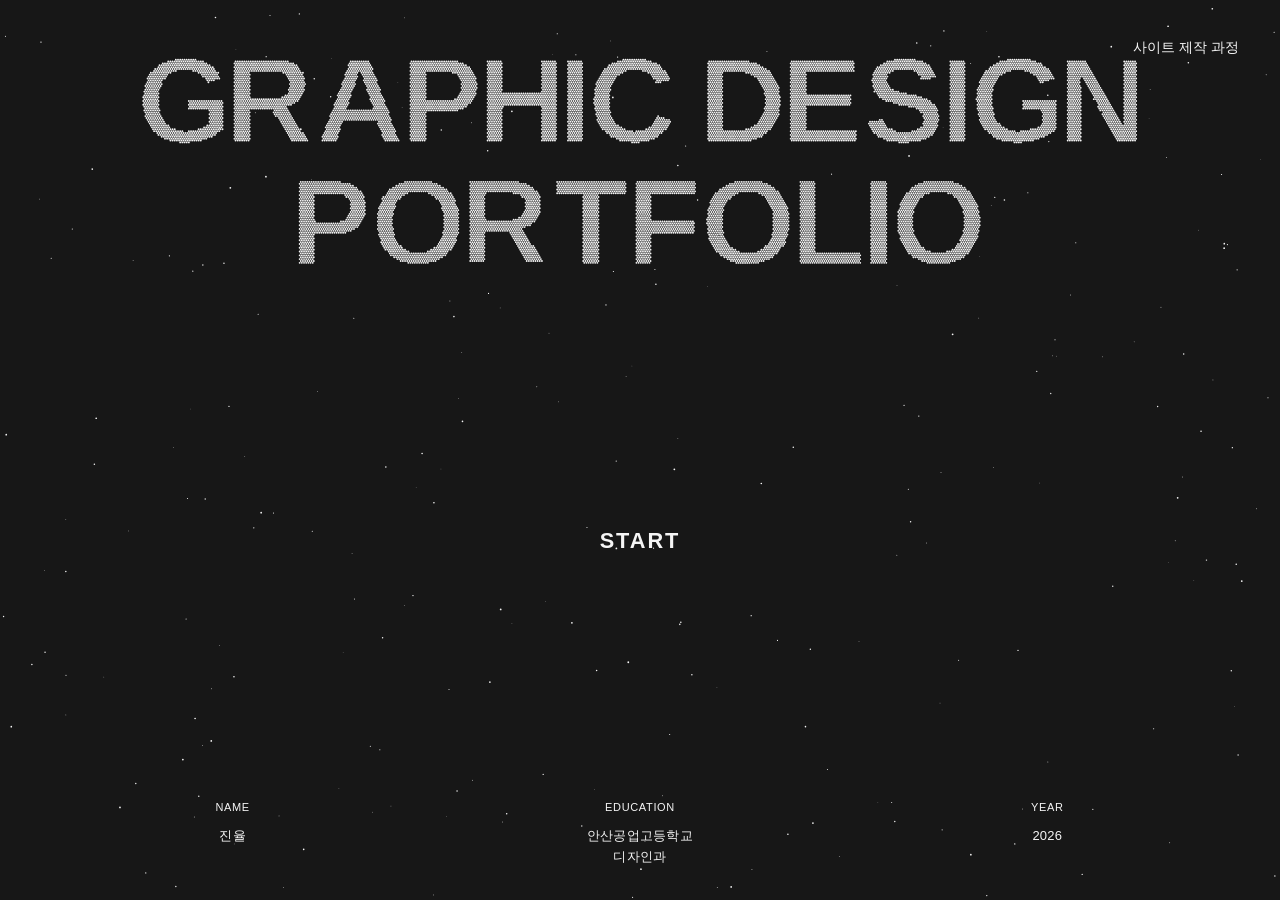
==== index.html @ 09779988 "Add files via upload" ====
<!doctype html><html lang="ko"><head><meta charset="utf-8"><meta name="viewport" content="width=device-width,initial-scale=1"><meta name="theme-color" content="#171717"><title>GRAPHIC DESIGN PORTFOLIO</title><link rel="stylesheet" href="cover.css"><script src="cover-data.js" defer></script><script src="cover.js" defer></script><link rel="stylesheet" href="transition.css"><script src="page-transition.js" defer></script><link rel="stylesheet" href="navigation.css?v=20261103-touch2"><link rel="stylesheet" href="star-motion.css"><script src="star-motion.js" defer></script><link rel="stylesheet" href="title-particles.css"><script src="title-physics.js" defer></script><script src="title-sampling.js" defer></script><script src="title-particles.js" defer></script><link rel="stylesheet" href="making.css"><script src="making.js" defer></script><script src="touch-feedback.js?v=20261103-touch2" defer></script></head><body>

<main class="cover page-surface" data-page-surface="home"><button id="making-open" class="making-trigger" type="button" aria-haspopup="dialog" aria-controls="making-dialog" aria-expanded="false">사이트 제작 과정</button><div class="cover-starfield" aria-hidden="true"><div class="star-pointer"><canvas data-cover-stars></canvas></div></div><h1 class="cover-title"><span id="title-first">GRAPHIC DESIGN</span><span id="title-second">PORTFOLIO</span></h1><div class="start-position"><a id="start" href="explore.html" data-fade-link>START</a></div><footer class="cover-footer" aria-label="포트폴리오 정보"><div class="detail"><h2>NAME</h2><p id="name">진율</p></div><div class="detail"><h2>EDUCATION</h2><p><span id="school">안산공업고등학교</span><br><span id="department">디자인과</span></p></div><div class="detail"><h2>YEAR</h2><p id="year">2026</p></div></footer></main><dialog id="making-dialog" class="making-dialog" aria-labelledby="making-title" aria-describedby="making-intro">
  <div class="making-header">
    <h2 id="making-title">이 포트폴리오를 만든 프롬프트</h2>
    <button id="making-close" class="making-close" type="button" autofocus>닫기</button>
  </div>
  <div class="making-body">
    <p id="making-intro" class="making-intro">이 사이트는 아래의 프롬프트를 출발점으로, 디자인과 인터랙션을 반복해서 수정하며 만들었습니다.</p>
    <ol class="making-prompts">
      <li><h3>전체 콘셉트</h3><p>“HTML, CSS, JavaScript로 우주 공간에 작품이 떠 있는 듯한 인터랙티브 시각디자인 포트폴리오를 만들어 줘.”</p></li>
      <li><h3>프로젝트 탐색</h3><p>“현재 작품은 화면 중앙에 크게 배치하고, 주변 작품은 뒤쪽 공간에 작게 배치해 줘. 이동할 때 X축과 Z축, 크기와 투명도가 함께 변하도록 해 줘.”</p></li>
      <li><h3>다양한 조작 방식</h3><p>“드래그, 마우스 휠, 키보드 방향키, 좌우 화살표로 프로젝트를 탐색할 수 있게 해 줘. 첫 작품과 마지막 작품 사이에서만 이동하고 무한 반복은 사용하지 마.”</p></li>
      <li><h3>시작 화면</h3><p>“GRAPHIC DESIGN PORTFOLIO 타이틀과 중앙의 START 버튼, 하단 인적사항으로 구성된 미니멀한 시작 화면을 추가해 줘.”</p></li>
      <li><h3>파티클 타이틀</h3><p>“기존 타이틀의 글꼴과 형태를 유지하면서 작은 원형 입자로 표현해 줘. 마우스 주변에서는 흩어지고, 클릭하면 충격파가 퍼지며, 이후 스프링처럼 원래 위치로 돌아오게 해 줘.”</p></li>
      <li><h3>별 배경</h3><p>“검은 단색 배경 위에 선명한 별을 배치하고, 마우스와 같은 방향으로 별 배경 전체가 부드럽게 움직이도록 해 줘. 텍스트와 버튼은 움직이지 않게 해 줘.”</p></li>
      <li><h3>상세 페이지와 화면 전환</h3><p>“모든 프로젝트에 하나의 공통 상세 템플릿을 사용하고, 이미지와 설명은 데이터 파일에서 관리하게 해 줘. 화면을 이동할 때는 현재 화면이 서서히 사라지며 다음 화면이 드러나는 페이드를 적용해 줘.”</p></li>
      <li><h3>디자인과 반응형</h3><p>“배경은 <code>#171717</code>, 기본 글자색은 <code>#F5F5F5</code>를 사용해 줘. PC 디자인을 유지하면서 모바일에서는 제목 크기와 줄바꿈, 여백을 화면에 맞게 재구성해 줘.”</p></li>
    </ol>
  </div>
</dialog>
</body></html>
---- cover.css ----
:root{color-scheme:dark;--black:#171717;--white:#F5F5F5;--font-family:'Segoe UI','Helvetica Neue',Arial,sans-serif;--title-size:clamp(28px,9.5vw,184px);--title-weight:600;--title-tracking:-.04em;--title-leading:1;--start-size:clamp(18px,1.7vw,26px);--start-weight:600;--start-tracking:.09em;--text-leading:1.6;--label-size:11px;--label-tracking:.06em;--body-size:13px;--body-tracking:.02em;--cover-transition:1000ms;background:var(--black);color:var(--white);font-family:var(--font-family)}
*{box-sizing:border-box}html,body{margin:0;width:100%;height:100%;overflow:hidden;background:var(--black)}
#project-frame{position:fixed;inset:0;width:100%;height:100%;border:0;background:var(--black)}
.cover{position:fixed;inset:0;z-index:1;display:grid;grid-template-rows:auto minmax(120px,1fr) auto;gap:24px;padding:clamp(24px,3.2vw,60px);padding-bottom:max(32px,env(safe-area-inset-bottom));overflow:auto;background:var(--black);opacity:1;transition:opacity var(--cover-transition) ease-in-out}
.cover[hidden]{display:none}.cover-title{margin:0;justify-self:center;text-align:center;width:100%;font-size:var(--title-size);font-weight:var(--title-weight);line-height:var(--title-leading);letter-spacing:var(--title-tracking)}.cover-title span{display:block;white-space:nowrap}
.start-position{display:grid;place-items:center;min-height:120px}#start{display:grid;place-items:center;min-width:120px;min-height:48px;padding:12px 18px;color:var(--white);background:transparent;text-decoration:none;text-align:center;font-size:var(--start-size);font-weight:var(--start-weight);line-height:var(--text-leading);letter-spacing:var(--start-tracking);cursor:pointer;-webkit-tap-highlight-color:transparent}#start:active{color:var(--white);background:transparent}#start:focus-visible{outline:1px solid var(--white);outline-offset:7px}
.cover-footer{display:grid;grid-template-columns:repeat(3,minmax(0,1fr));gap:24px;width:100%;text-align:center;align-items:start}.detail{min-width:0}.detail h2{font-size:var(--label-size);font-weight:400;line-height:var(--text-leading);letter-spacing:var(--label-tracking);margin:0 0 10px}.detail p{margin:0;font-size:var(--body-size);font-weight:400;line-height:var(--text-leading);letter-spacing:var(--body-tracking);overflow-wrap:anywhere}body.leaving .cover{opacity:0;pointer-events:none}



@media(prefers-reduced-motion:reduce){.cover,#start{transition:none}#start:hover{scale:1}}
.cover-title > span { display: flex; justify-content: center; column-gap: var(--word-gap, .28em); }
.cover-title .title-word { display: inline-flex; flex: none; column-gap: var(--glyph-gap, .02em); letter-spacing: 0; }
.cover-title .title-glyph { display: inline-block; position: relative; flex: none; letter-spacing: 0; }
.cover-title .title-ink { display: block; position: relative; width: max-content; letter-spacing: 0; }
.cover-title { color: #F5F5F5; }
/* 데스크톱/노트북: 기존 두 줄 구성과 타이포그래피 수치를 유지합니다. */
.cover { overflow-x: hidden; overflow-y: auto; }
/* 태블릿: 긴 첫 줄을 단어별로 분리해 글자 자체를 크게 표시합니다. */
@media (min-width: 768px) and (max-width: 1023px) {
  :root { --title-size: clamp(112px, 15.5vw, 136px); --start-size: 22px; }
  .cover { padding: 36px clamp(28px, 4vw, 42px); gap: 28px; padding-bottom: max(32px, env(safe-area-inset-bottom)); }
}
@media (max-width: 1023px) {
  .cover-title #title-first { flex-direction: column; align-items: center; row-gap: 0; }
}
/* 모바일: 제목·버튼·정보를 각각의 역할에 맞는 크기로 배치합니다. */
@media (max-width: 767px) {
  :root { --title-size: clamp(48px, 15.5vw, 112px); --start-size: 20px; --label-size: 10px; --body-size: 12px; }
  .cover { padding: clamp(24px, 5vw, 34px) clamp(20px, 5vw, 32px); gap: 24px; padding-bottom: max(24px, env(safe-area-inset-bottom)); grid-template-rows: auto minmax(128px, 1fr) auto; }
  #start { min-width: 132px; min-height: 56px; }
  .cover-footer { grid-template-columns: minmax(0, 1fr) max-content minmax(0, 1fr); gap: clamp(8px, 2vw, 14px); align-items: start; }
  .cover-footer .detail:nth-child(n) { grid-column: auto; grid-row: 1; }
  .cover-footer .detail p { white-space: nowrap; overflow-wrap: normal; }
  .cover-footer br { display: none; }
  .cover-footer #school::after { content: ' '; white-space: pre; }
  .detail h2 { margin-bottom: 6px; }
}
/* 높이가 부족하면 같은 크기를 유지하고 내부 세로 스크롤로 접근합니다. */
@media (max-height: 600px) {
  .cover { row-gap: 20px; }
  .start-position { min-height: 120px; }
}
/* 모바일 가로 화면에만 하단 정보를 한 행으로 복원합니다. */
@media (orientation: landscape) and (max-width: 1023px) and (max-height: 500px) {
  .cover-footer {
    grid-template-columns: minmax(0, 1fr) minmax(max-content, 2fr) minmax(0, 1fr);
    gap: clamp(8px, 2vw, 16px);
    align-items: start;
  }
  .cover-footer .detail:nth-child(n) { grid-column: auto; grid-row: 1; }
  .cover-footer .detail h2 { margin-bottom: 6px; font-size: 10px; }
  .cover-footer .detail p { font-size: clamp(10px, 1.8vw, 12px); white-space: nowrap; overflow-wrap: normal; }
  .cover-footer br { display: none; }
  .cover-footer #school::after { content: ' '; white-space: pre; }
}
---- transition.css ----
:root { --page-fade-duration: 1000ms; }
.page-surface { opacity: 1; transition: opacity var(--page-fade-duration) ease-in-out; }
.page-surface[hidden] { display: none !important; }
.page-frame { position: fixed; inset: 0; width: 100%; height: 100%; border: 0; background: #171717; opacity: 1; z-index: 0; pointer-events: auto; transition: opacity var(--page-fade-duration) ease-in-out; }
.page-leaving { opacity: 0 !important; pointer-events: none !important; }
@media (prefers-reduced-motion: reduce) { .page-surface, .page-frame { transition: none; } }
---- navigation.css ----
/* 프로젝트 탐색 / 상세 화면의 왼쪽 위 내비게이션 공통 규칙 */
:root { --page-nav-top: 36px; }
.page-nav {
  position: absolute;
  top: 0;
  left: 0;
  z-index: 6;
  margin: 0;
  padding: var(--page-nav-top) clamp(24px, 5vw, 80px);
}
.page-nav-link {
  display: inline-block;
  margin: 0;
  padding: 0;
  border: 0;
  outline: none;
  box-shadow: none;
  text-shadow: none;
  filter: none;
  background: transparent;
  color: #F5F5F5;
  font-family: Arial, 'Noto Sans KR', sans-serif;
  font-size: 14px;
  font-weight: 400;
  line-height: 1.6;
  letter-spacing: 0;
  text-align: left;
  text-decoration: none;
  text-decoration-color: #F5F5F5;
  text-decoration-thickness: 2px;
  text-underline-offset: 5px;
  cursor: pointer;
  -webkit-tap-highlight-color: transparent;
  user-select: none;
  -webkit-user-select: none;
}
.page-nav-link:hover,
.page-nav-link:active,
.page-nav-link:focus {
  color: #F5F5F5;
  border: 0;
  outline: none;
  box-shadow: none;
  background: transparent;
  text-decoration-line: none;
}
.page-nav-link:focus-visible {
  outline: none;
  text-decoration-line: none;
  text-shadow: none;
  background: transparent;
}
.page-nav-link,
#start {
  text-decoration-line: none;
  text-decoration-color: #F5F5F5;
  text-decoration-thickness: 2px;
  text-underline-offset: 5px;
  text-decoration-skip-ink: none;
}
#start { text-decoration-thickness: 3px; }
:is(#back, #home) { position: relative; display: inline-flex; align-items: center; gap: .28em; }
:is(#back, #home) .back-icon { display: inline-flex; align-items: center; justify-content: center; flex: none; width: 14px; height: 14px; line-height: 1; }
:is(#back, #home) .back-icon svg { display: block; }
/* 한 줄의 가상 요소로 그려서 아이콘/텍스트 경계에서 밑줄이 끊기지 않습니다. */
:is(#back, #home)::after { content: ''; position: absolute; left: 0; right: 0; bottom: -3px; height: 2px; background: #F5F5F5; opacity: 0; pointer-events: none; }
:is(#back, #home):hover, :is(#back, #home):focus, :is(#back, #home):focus-visible, :is(#back, #home):active { text-decoration-line: none; }
@media (hover: hover) and (pointer: fine) {
  .page-nav-link:hover:not(:active),
  #start:hover:not(:active) { text-decoration-line: underline; }
  :is(#back, #home):hover:not(:active) { text-decoration-line: none; }
  :is(#back, #home):hover:not(:active)::after { opacity: 1; }
}
.page-leaving :is(#back, #home)::after, :is(#back, #home):active::after { opacity: 0; }
.page-leaving .page-nav-link,
.page-leaving #start,
#start:active {
  text-decoration-line: none;
  text-shadow: none;
}
@media (max-width: 760px) {
  :root { --page-nav-top: 26px; }
  .page-nav { padding: var(--page-nav-top) 6%; }
}
/* 터치에서는 누르는 동안만 표시하고, 손을 떼면 기본 상태로 복귀합니다. */
@media (hover: none), (pointer: coarse) {
  #start:active { text-decoration-line: underline; }
  :is(#back, #home):active::after { opacity: 1; }
  .page-leaving #start { text-decoration-line: none; }
  .page-leaving :is(#back, #home)::after { opacity: 0; }
}
#start.is-touch-pressed { text-decoration-line: underline; }
:is(#back, #home).is-touch-pressed::after { opacity: 1; }
.page-leaving #start.is-touch-pressed { text-decoration-line: none; }
.page-leaving :is(#back, #home).is-touch-pressed::after { opacity: 0; }
---- star-motion.css ----
.cover, .detail-surface { isolation: isolate; }
.cover-starfield, .detail-starfield { position: fixed; inset: -5%; z-index: -1; background: #171717; pointer-events: none; }
.star-pointer { width: 100%; height: 100%; pointer-events: none; will-change: transform; }
.cover-starfield canvas, .detail-starfield canvas { display: block; width: 100%; height: 100%; }
---- title-particles.css ----
.cover-title { user-select: none; -webkit-user-select: none; }
.title-particle-canvas { position: fixed; inset: 0; width: 100%; height: 100%; z-index: 1; pointer-events: none; }
.cover-title.particles-ready .title-ink { opacity: 0; }
/* DOM 제목의 글꼴·간격·너비·높이는 그대로 보존하며 읽기 접근성도 유지합니다. */
---- making.css ----
.making-trigger, .making-close {
  border: 0; padding: 0; background: transparent; color: #F5F5F5;
  font: 400 14px/1.6 Arial, 'Noto Sans KR', sans-serif;
  cursor: pointer; text-decoration: none; text-decoration-thickness: 2px; text-underline-offset: 5px;
  -webkit-tap-highlight-color: transparent;
}
.making-trigger { position: absolute; top: var(--page-nav-top); right: clamp(20px, 3.2vw, 60px); z-index: 3; min-height: 0; }
.making-trigger::before { content: ''; position: absolute; inset: -11px 0; }
.making-trigger:hover, .making-close:hover, .making-trigger:focus-visible, .making-close:focus-visible { outline: none; text-decoration-line: underline; }
.making-dialog {
  width: min(760px, calc(100% - 32px)); max-height: calc(100svh - 40px);
  padding: 0; margin: auto; border: 1px solid #F5F5F530;
  background: #171717; color: #F5F5F5; font-family: var(--font-family);
}
.making-dialog[open] { display: flex; flex-direction: column; }
.making-dialog::backdrop { background: rgb(23 23 23 / .78); }
.making-header { display: flex; align-items: center; justify-content: space-between; gap: 20px; padding: 28px 32px 20px; flex: none; }
.making-header h2 { margin: 0; font-size: 22px; line-height: 1.4; font-weight: 600; letter-spacing: -.02em; }
.making-close { flex: none; min-height: 44px; }
.making-body { overflow-y: auto; overscroll-behavior: contain; padding: 0 32px 32px; min-height: 0; font-size: 14px; line-height: 1.85; }
.making-intro { margin: 0; }
.making-prompts { margin: 28px 0 0; padding-left: 22px; display: grid; gap: 24px; }
.making-prompts h3 { margin: 0; font: inherit; font-weight: 600; }
.making-prompts p { margin: 8px 0 0; }
.making-prompts code { font: inherit; }
@media (max-width: 1023px) {
  .cover { padding-top: 76px; }
}
@media (max-width: 600px) {
  .making-header { padding: 18px 20px 12px; gap: 12px; }
  .making-header h2 { font-size: 19px; }
  .making-body { padding: 0 20px 24px; }
  .making-dialog { max-height: calc(100svh - 24px); }
}
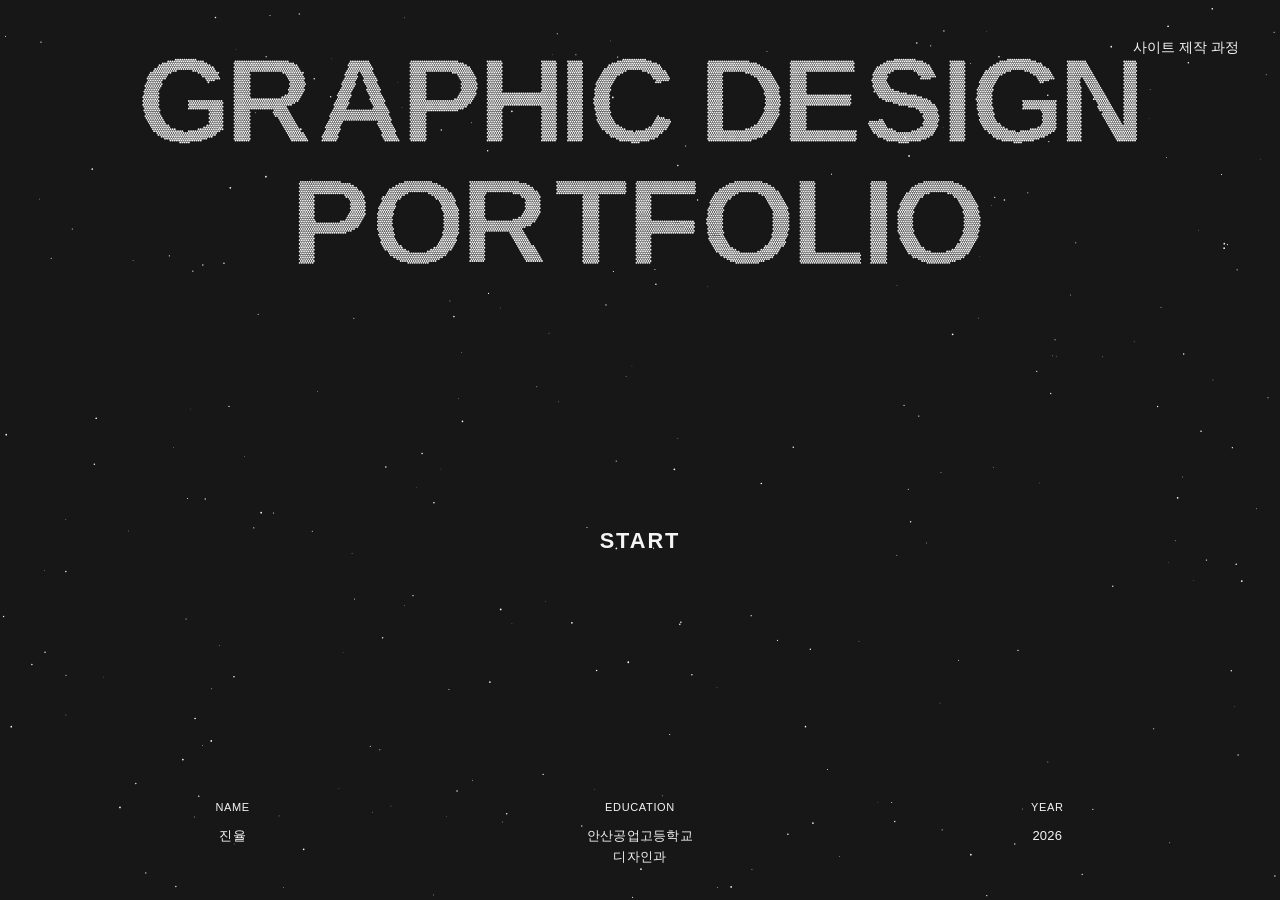
==== commit 851e9395: "Add files via upload" ====
--- a/index.html
+++ b/index.html
@@ -1,4 +1,4 @@
-<!doctype html><html lang="ko"><head><meta charset="utf-8"><meta name="viewport" content="width=device-width,initial-scale=1"><meta name="theme-color" content="#171717"><title>GRAPHIC DESIGN PORTFOLIO</title><link rel="stylesheet" href="cover.css"><script src="cover-data.js" defer></script><script src="cover.js" defer></script><link rel="stylesheet" href="transition.css"><script src="page-transition.js" defer></script><link rel="stylesheet" href="navigation.css?v=20261103-touch2"><link rel="stylesheet" href="star-motion.css"><script src="star-motion.js" defer></script><link rel="stylesheet" href="title-particles.css"><script src="title-physics.js" defer></script><script src="title-sampling.js" defer></script><script src="title-particles.js" defer></script><link rel="stylesheet" href="making.css"><script src="making.js" defer></script><script src="touch-feedback.js?v=20261103-touch2" defer></script></head><body>
+<!doctype html><html lang="ko"><head><meta charset="utf-8"><meta name="viewport" content="width=device-width,initial-scale=1"><meta name="theme-color" content="#171717"><title>GRAPHIC DESIGN PORTFOLIO</title><link rel="stylesheet" href="cover.css"><script src="cover-data.js" defer></script><script src="cover.js" defer></script><link rel="stylesheet" href="transition.css"><script src="page-transition.js" defer></script><link rel="stylesheet" href="navigation.css?v=20261103-touch5"><link rel="stylesheet" href="star-motion.css"><script src="star-motion.js" defer></script><link rel="stylesheet" href="title-particles.css"><script src="title-physics.js" defer></script><script src="title-sampling.js" defer></script><script src="title-particles.js" defer></script><link rel="stylesheet" href="making.css?v=20261103-touch5"><script src="making.js" defer></script><script src="touch-feedback.js?v=20261103-touch5" defer></script></head><body>
 
 <main class="cover page-surface" data-page-surface="home"><button id="making-open" class="making-trigger" type="button" aria-haspopup="dialog" aria-controls="making-dialog" aria-expanded="false">사이트 제작 과정</button><div class="cover-starfield" aria-hidden="true"><div class="star-pointer"><canvas data-cover-stars></canvas></div></div><h1 class="cover-title"><span id="title-first">GRAPHIC DESIGN</span><span id="title-second">PORTFOLIO</span></h1><div class="start-position"><a id="start" href="explore.html" data-fade-link>START</a></div><footer class="cover-footer" aria-label="포트폴리오 정보"><div class="detail"><h2>NAME</h2><p id="name">진율</p></div><div class="detail"><h2>EDUCATION</h2><p><span id="school">안산공업고등학교</span><br><span id="department">디자인과</span></p></div><div class="detail"><h2>YEAR</h2><p id="year">2026</p></div></footer></main><dialog id="making-dialog" class="making-dialog" aria-labelledby="making-title" aria-describedby="making-intro">
   <div class="making-header">
--- a/navigation.css
+++ b/navigation.css
@@ -34,62 +34,44 @@
   user-select: none;
   -webkit-user-select: none;
 }
-.page-nav-link:hover,
-.page-nav-link:active,
-.page-nav-link:focus {
+/* 네 버튼의 표시 조건은 이 공통 상태 규칙 한 곳에서 관리합니다. */
+:is(#start, #home, #back, #making-open) {
+  --button-line: none;
+  --button-line-opacity: 0;
   color: #F5F5F5;
-  border: 0;
-  outline: none;
-  box-shadow: none;
-  background: transparent;
-  text-decoration-line: none;
-}
-.page-nav-link:focus-visible {
-  outline: none;
-  text-decoration-line: none;
-  text-shadow: none;
-  background: transparent;
-}
-.page-nav-link,
-#start {
-  text-decoration-line: none;
+  text-decoration-line: var(--button-line);
   text-decoration-color: #F5F5F5;
   text-decoration-thickness: 2px;
   text-underline-offset: 5px;
   text-decoration-skip-ink: none;
+  text-shadow: none;
+  box-shadow: none;
+  background: transparent;
+  -webkit-tap-highlight-color: transparent;
+  -webkit-user-select: none;
+  user-select: none;
 }
 #start { text-decoration-thickness: 3px; }
-:is(#back, #home) { position: relative; display: inline-flex; align-items: center; gap: .28em; }
+:is(#back, #home) { position: relative; display: inline-flex; align-items: center; gap: .28em; text-decoration-line: none; }
 :is(#back, #home) .back-icon { display: inline-flex; align-items: center; justify-content: center; flex: none; width: 14px; height: 14px; line-height: 1; }
 :is(#back, #home) .back-icon svg { display: block; }
-/* 한 줄의 가상 요소로 그려서 아이콘/텍스트 경계에서 밑줄이 끊기지 않습니다. */
-:is(#back, #home)::after { content: ''; position: absolute; left: 0; right: 0; bottom: -3px; height: 2px; background: #F5F5F5; opacity: 0; pointer-events: none; }
-:is(#back, #home):hover, :is(#back, #home):focus, :is(#back, #home):focus-visible, :is(#back, #home):active { text-decoration-line: none; }
+:is(#back, #home)::after { content: ''; position: absolute; left: 0; right: 0; bottom: -3px; height: 2px; background: #F5F5F5; opacity: var(--button-line-opacity); pointer-events: none; }
 @media (hover: hover) and (pointer: fine) {
-  .page-nav-link:hover:not(:active),
-  #start:hover:not(:active) { text-decoration-line: underline; }
-  :is(#back, #home):hover:not(:active) { text-decoration-line: none; }
-  :is(#back, #home):hover:not(:active)::after { opacity: 1; }
+  :is(#start, #home, #back, #making-open):hover {
+    --button-line: underline;
+    --button-line-opacity: 1;
+  }
 }
-.page-leaving :is(#back, #home)::after, :is(#back, #home):active::after { opacity: 0; }
-.page-leaving .page-nav-link,
-.page-leaving #start,
-#start:active {
-  text-decoration-line: none;
-  text-shadow: none;
+:is(#start, #home, #back, #making-open):is(.is-touch-pressed, :focus-visible) {
+  --button-line: underline;
+  --button-line-opacity: 1;
+  outline: none;
+}
+.page-leaving :is(#start, #home, #back, #making-open) {
+  --button-line: none;
+  --button-line-opacity: 0;
 }
 @media (max-width: 760px) {
   :root { --page-nav-top: 26px; }
   .page-nav { padding: var(--page-nav-top) 6%; }
-}
-/* 터치에서는 누르는 동안만 표시하고, 손을 떼면 기본 상태로 복귀합니다. */
-@media (hover: none), (pointer: coarse) {
-  #start:active { text-decoration-line: underline; }
-  :is(#back, #home):active::after { opacity: 1; }
-  .page-leaving #start { text-decoration-line: none; }
-  .page-leaving :is(#back, #home)::after { opacity: 0; }
-}
-#start.is-touch-pressed { text-decoration-line: underline; }
-:is(#back, #home).is-touch-pressed::after { opacity: 1; }
-.page-leaving #start.is-touch-pressed { text-decoration-line: none; }
-.page-leaving :is(#back, #home).is-touch-pressed::after { opacity: 0; }
+}
--- a/making.css
+++ b/making.css
@@ -6,7 +6,7 @@
 }
 .making-trigger { position: absolute; top: var(--page-nav-top); right: clamp(20px, 3.2vw, 60px); z-index: 3; min-height: 0; }
 .making-trigger::before { content: ''; position: absolute; inset: -11px 0; }
-.making-trigger:hover, .making-close:hover, .making-trigger:focus-visible, .making-close:focus-visible { outline: none; text-decoration-line: underline; }
+.making-close:hover, .making-close:focus-visible { outline: none; text-decoration-line: underline; }
 .making-dialog {
   width: min(760px, calc(100% - 32px)); max-height: calc(100svh - 40px);
   padding: 0; margin: auto; border: 1px solid #F5F5F530;
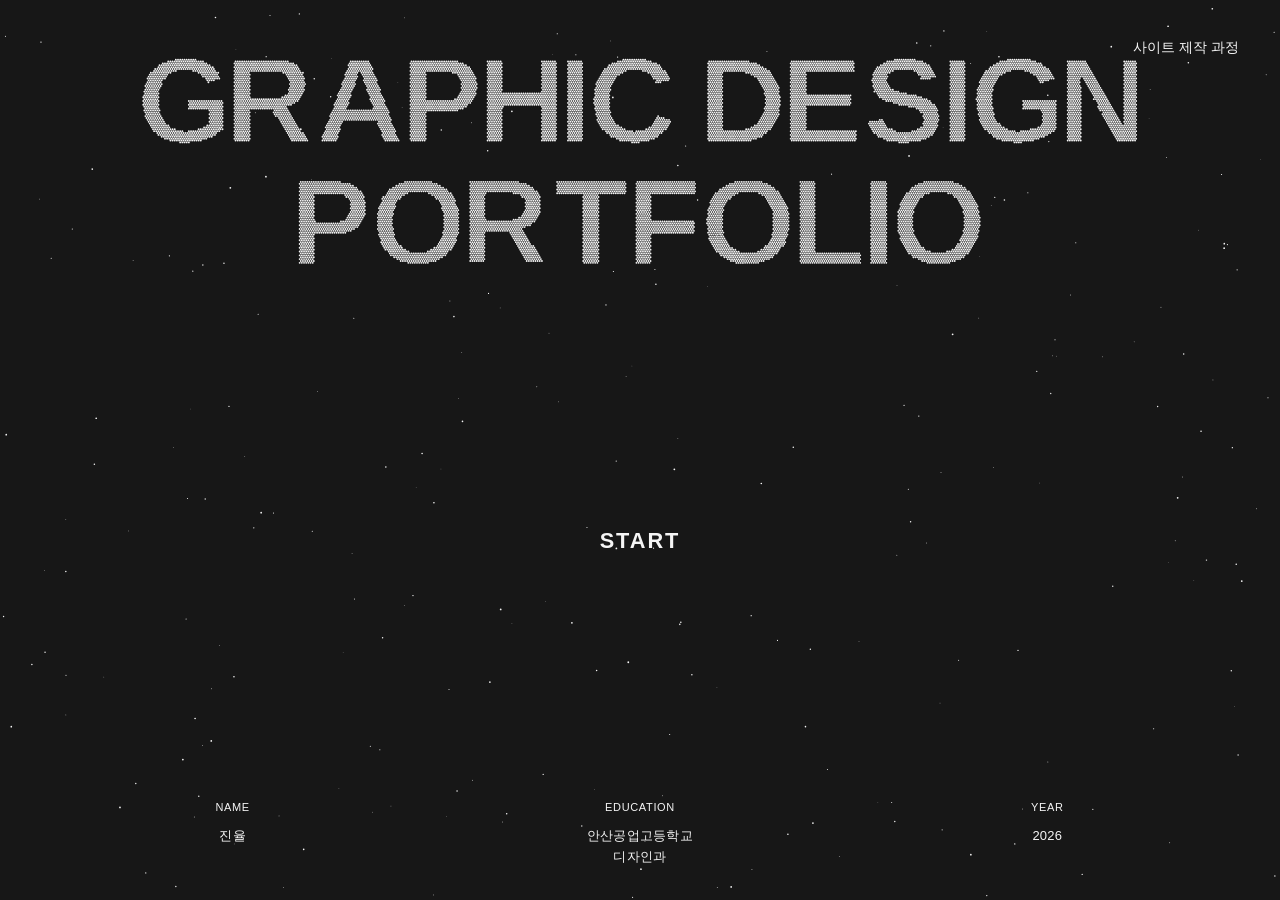
==== commit 55340513: "Add files via upload" ====
--- a/index.html
+++ b/index.html
@@ -1,4 +1,4 @@
-<!doctype html><html lang="ko"><head><meta charset="utf-8"><meta name="viewport" content="width=device-width,initial-scale=1"><meta name="theme-color" content="#171717"><title>GRAPHIC DESIGN PORTFOLIO</title><link rel="stylesheet" href="cover.css"><script src="cover-data.js" defer></script><script src="cover.js" defer></script><link rel="stylesheet" href="transition.css"><script src="page-transition.js" defer></script><link rel="stylesheet" href="navigation.css?v=20261103-touch5"><link rel="stylesheet" href="star-motion.css"><script src="star-motion.js" defer></script><link rel="stylesheet" href="title-particles.css"><script src="title-physics.js" defer></script><script src="title-sampling.js" defer></script><script src="title-particles.js" defer></script><link rel="stylesheet" href="making.css?v=20261103-touch5"><script src="making.js" defer></script><script src="touch-feedback.js?v=20261103-touch5" defer></script></head><body>
+<!doctype html><html lang="ko"><head><meta charset="utf-8"><meta name="viewport" content="width=device-width,initial-scale=1"><meta name="theme-color" content="#171717"><title>GRAPHIC DESIGN PORTFOLIO</title><link rel="stylesheet" href="cover.css"><script src="cover-data.js" defer></script><script src="cover.js" defer></script><link rel="stylesheet" href="transition.css"><script src="page-transition.js" defer></script><link rel="stylesheet" href="navigation.css?v=20261103-mobile6"><link rel="stylesheet" href="star-motion.css"><script src="star-motion.js" defer></script><link rel="stylesheet" href="title-particles.css"><script src="title-physics.js" defer></script><script src="title-sampling.js" defer></script><script src="title-particles.js" defer></script><link rel="stylesheet" href="making.css?v=20261103-mobile6"><script src="making.js" defer></script><script src="touch-feedback.js?v=20261103-mobile6" defer></script></head><body>
 
 <main class="cover page-surface" data-page-surface="home"><button id="making-open" class="making-trigger" type="button" aria-haspopup="dialog" aria-controls="making-dialog" aria-expanded="false">사이트 제작 과정</button><div class="cover-starfield" aria-hidden="true"><div class="star-pointer"><canvas data-cover-stars></canvas></div></div><h1 class="cover-title"><span id="title-first">GRAPHIC DESIGN</span><span id="title-second">PORTFOLIO</span></h1><div class="start-position"><a id="start" href="explore.html" data-fade-link>START</a></div><footer class="cover-footer" aria-label="포트폴리오 정보"><div class="detail"><h2>NAME</h2><p id="name">진율</p></div><div class="detail"><h2>EDUCATION</h2><p><span id="school">안산공업고등학교</span><br><span id="department">디자인과</span></p></div><div class="detail"><h2>YEAR</h2><p id="year">2026</p></div></footer></main><dialog id="making-dialog" class="making-dialog" aria-labelledby="making-title" aria-describedby="making-intro">
   <div class="making-header">
--- a/navigation.css
+++ b/navigation.css
@@ -34,44 +34,47 @@
   user-select: none;
   -webkit-user-select: none;
 }
-/* 네 버튼의 표시 조건은 이 공통 상태 규칙 한 곳에서 관리합니다. */
-:is(#start, #home, #back, #making-open) {
-  --button-line: none;
-  --button-line-opacity: 0;
-  color: #F5F5F5;
-  text-decoration-line: var(--button-line);
-  text-decoration-color: #F5F5F5;
-  text-decoration-thickness: 2px;
-  text-underline-offset: 5px;
+.page-nav-link:hover, .page-nav-link:active, .page-nav-link:focus,
+.page-nav-link:focus-visible {
+  color: #F5F5F5; border: 0; outline: none; box-shadow: none;
+  text-shadow: none; background: transparent; text-decoration-line: none;
+}
+.page-nav-link, #start {
+  text-decoration-line: none; text-decoration-color: #F5F5F5;
+  text-decoration-thickness: 2px; text-underline-offset: 5px;
   text-decoration-skip-ink: none;
-  text-shadow: none;
-  box-shadow: none;
-  background: transparent;
-  -webkit-tap-highlight-color: transparent;
-  -webkit-user-select: none;
-  user-select: none;
 }
 #start { text-decoration-thickness: 3px; }
-:is(#back, #home) { position: relative; display: inline-flex; align-items: center; gap: .28em; text-decoration-line: none; }
+:is(#back, #home) { position: relative; display: inline-flex; align-items: center; gap: .28em; }
 :is(#back, #home) .back-icon { display: inline-flex; align-items: center; justify-content: center; flex: none; width: 14px; height: 14px; line-height: 1; }
 :is(#back, #home) .back-icon svg { display: block; }
-:is(#back, #home)::after { content: ''; position: absolute; left: 0; right: 0; bottom: -3px; height: 2px; background: #F5F5F5; opacity: var(--button-line-opacity); pointer-events: none; }
+:is(#back, #home)::after { content: ''; position: absolute; left: 0; right: 0; bottom: -3px; height: 2px; background: #F5F5F5; opacity: 0; pointer-events: none; }
+:is(#back, #home):hover, :is(#back, #home):focus, :is(#back, #home):focus-visible, :is(#back, #home):active { text-decoration-line: none; }
 @media (hover: hover) and (pointer: fine) {
-  :is(#start, #home, #back, #making-open):hover {
-    --button-line: underline;
-    --button-line-opacity: 1;
-  }
+  .page-nav-link:hover:not(:active), #start:hover:not(:active) { text-decoration-line: underline; }
+  :is(#back, #home):hover:not(:active) { text-decoration-line: none; }
+  :is(#back, #home):hover:not(:active)::after { opacity: 1; }
 }
-:is(#start, #home, #back, #making-open):is(.is-touch-pressed, :focus-visible) {
-  --button-line: underline;
-  --button-line-opacity: 1;
-  outline: none;
-}
-.page-leaving :is(#start, #home, #back, #making-open) {
-  --button-line: none;
-  --button-line-opacity: 0;
-}
+.page-leaving :is(#back, #home)::after, :is(#back, #home):active::after { opacity: 0; }
+.page-leaving .page-nav-link, .page-leaving #start, #start:active { text-decoration-line: none; text-shadow: none; }
 @media (max-width: 760px) {
   :root { --page-nav-top: 26px; }
   .page-nav { padding: var(--page-nav-top) 6%; }
-}+}
+/* 기준 버튼에 적용 중인 터치 처리는 유지합니다. */
+:is(#start, #making-open).is-touch-pressed {
+  color: #F5F5F5; text-decoration-line: underline;
+  text-decoration-color: #F5F5F5; text-decoration-thickness: 2px;
+  text-underline-offset: 5px;
+}
+:is(#back, #home).is-touch-pressed::after { opacity: 1; }
+#start.is-touch-pressed { text-decoration-thickness: 3px; }
+/* 모바일: 제작 과정 버튼처럼 브라우저 hover와 키보드 포커스에도 반응합니다.
+   터치 해제 뒤의 hover 유지 여부 역시 동일하게 브라우저가 결정합니다. */
+@media (hover: none), (pointer: coarse) {
+  #start:is(:hover, :focus-visible) { text-decoration-line: underline; }
+  :is(#back, #home):is(:hover, :focus-visible)::after { opacity: 1; }
+  :is(#start, #home, #back) { color: #F5F5F5; }
+}
+.page-leaving :is(#start, #making-open) { text-decoration-line: none; }
+.page-leaving :is(#back, #home)::after { opacity: 0; }
--- a/making.css
+++ b/making.css
@@ -6,7 +6,7 @@
 }
 .making-trigger { position: absolute; top: var(--page-nav-top); right: clamp(20px, 3.2vw, 60px); z-index: 3; min-height: 0; }
 .making-trigger::before { content: ''; position: absolute; inset: -11px 0; }
-.making-close:hover, .making-close:focus-visible { outline: none; text-decoration-line: underline; }
+.making-trigger:hover, .making-close:hover, .making-trigger:focus-visible, .making-close:focus-visible { outline: none; text-decoration-line: underline; }
 .making-dialog {
   width: min(760px, calc(100% - 32px)); max-height: calc(100svh - 40px);
   padding: 0; margin: auto; border: 1px solid #F5F5F530;
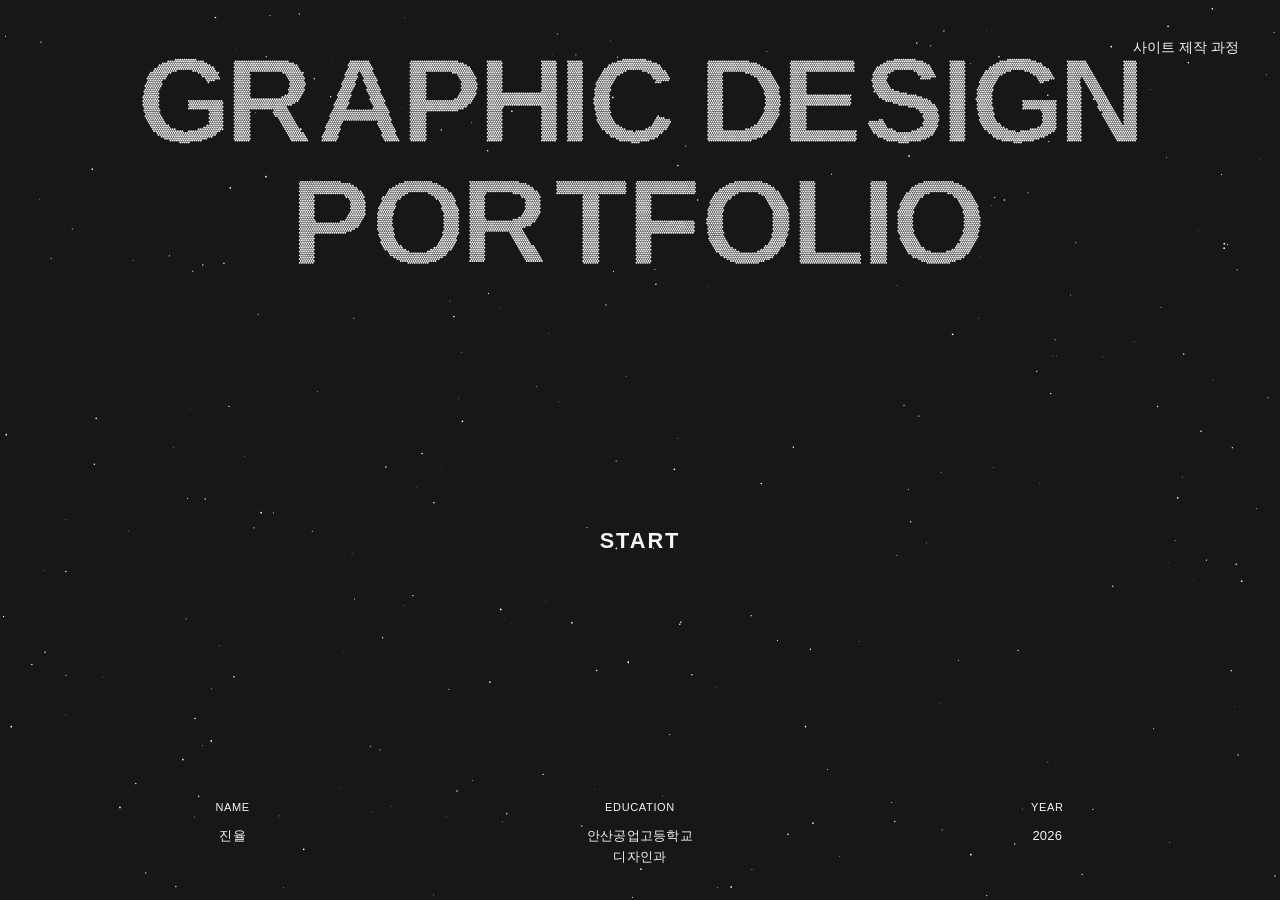
==== commit 76af899e: "Add files via upload" ====
--- a/index.html
+++ b/index.html
@@ -1,4 +1,4 @@
-<!doctype html><html lang="ko"><head><meta charset="utf-8"><meta name="viewport" content="width=device-width,initial-scale=1"><meta name="theme-color" content="#171717"><title>GRAPHIC DESIGN PORTFOLIO</title><link rel="stylesheet" href="cover.css"><script src="cover-data.js" defer></script><script src="cover.js" defer></script><link rel="stylesheet" href="transition.css"><script src="page-transition.js" defer></script><link rel="stylesheet" href="navigation.css?v=20261103-mobile6"><link rel="stylesheet" href="star-motion.css"><script src="star-motion.js" defer></script><link rel="stylesheet" href="title-particles.css"><script src="title-physics.js" defer></script><script src="title-sampling.js" defer></script><script src="title-particles.js" defer></script><link rel="stylesheet" href="making.css?v=20261103-mobile6"><script src="making.js" defer></script><script src="touch-feedback.js?v=20261103-mobile6" defer></script></head><body>
+<!doctype html><html lang="ko"><head><meta charset="utf-8"><meta name="viewport" content="width=device-width,initial-scale=1"><meta name="theme-color" content="#171717"><title>GRAPHIC DESIGN PORTFOLIO</title><link rel="stylesheet" href="cover.css"><script src="cover-data.js" defer></script><script src="cover.js" defer></script><link rel="stylesheet" href="transition.css"><script src="page-transition.js" defer></script><link rel="stylesheet" href="navigation.css?v=20261103-color7"><link rel="stylesheet" href="star-motion.css"><script src="star-motion.js" defer></script><link rel="stylesheet" href="title-particles.css"><script src="title-physics.js" defer></script><script src="title-sampling.js" defer></script><script src="title-particles.js" defer></script><link rel="stylesheet" href="making.css?v=20261103-mobile6"><script src="making.js" defer></script><script src="touch-feedback.js?v=20261103-mobile6" defer></script></head><body>
 
 <main class="cover page-surface" data-page-surface="home"><button id="making-open" class="making-trigger" type="button" aria-haspopup="dialog" aria-controls="making-dialog" aria-expanded="false">사이트 제작 과정</button><div class="cover-starfield" aria-hidden="true"><div class="star-pointer"><canvas data-cover-stars></canvas></div></div><h1 class="cover-title"><span id="title-first">GRAPHIC DESIGN</span><span id="title-second">PORTFOLIO</span></h1><div class="start-position"><a id="start" href="explore.html" data-fade-link>START</a></div><footer class="cover-footer" aria-label="포트폴리오 정보"><div class="detail"><h2>NAME</h2><p id="name">진율</p></div><div class="detail"><h2>EDUCATION</h2><p><span id="school">안산공업고등학교</span><br><span id="department">디자인과</span></p></div><div class="detail"><h2>YEAR</h2><p id="year">2026</p></div></footer></main><dialog id="making-dialog" class="making-dialog" aria-labelledby="making-title" aria-describedby="making-intro">
   <div class="making-header">
--- a/navigation.css
+++ b/navigation.css
@@ -77,4 +77,13 @@
   :is(#start, #home, #back) { color: #F5F5F5; }
 }
 .page-leaving :is(#start, #making-open) { text-decoration-line: none; }
-.page-leaving :is(#back, #home)::after { opacity: 0; }+.page-leaving :is(#back, #home)::after { opacity: 0; }
+/* 제작 과정 버튼과 같은 흰색을 모든 링크 상태에 명시합니다. */
+:is(#home, #back),
+:is(#home, #back):is(:link, :visited, :hover, :active, :focus, :focus-visible) {
+  color: #F5F5F5;
+  -webkit-text-fill-color: #F5F5F5;
+  text-decoration-color: #F5F5F5;
+}
+:is(#home, #back) .back-label,
+:is(#home, #back) .back-icon { color: inherit; }
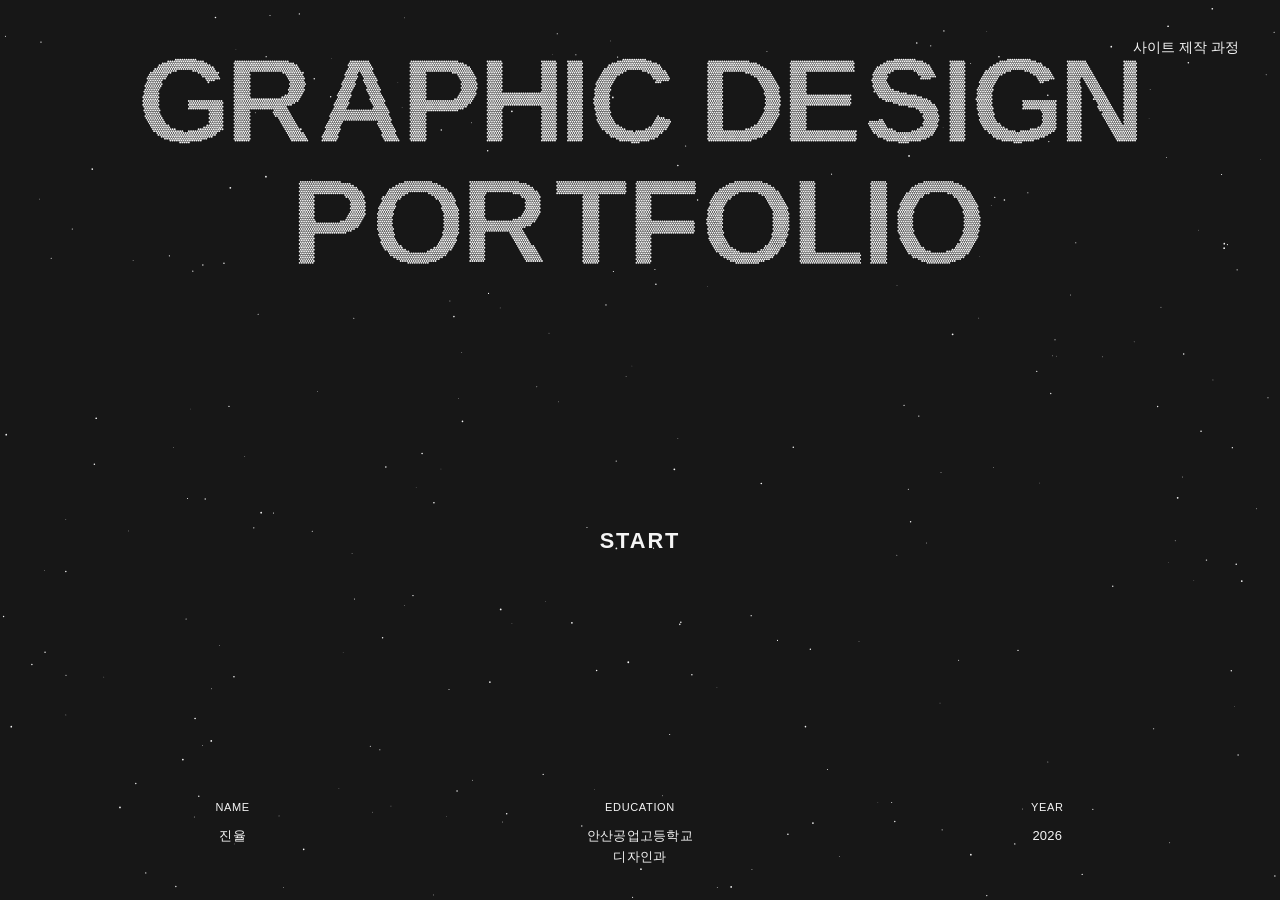
==== commit c8cdd27e: "Add files via upload" ====
--- a/index.html
+++ b/index.html
@@ -1,4 +1,4 @@
-<!doctype html><html lang="ko"><head><meta charset="utf-8"><meta name="viewport" content="width=device-width,initial-scale=1"><meta name="theme-color" content="#171717"><title>GRAPHIC DESIGN PORTFOLIO</title><link rel="stylesheet" href="cover.css"><script src="cover-data.js" defer></script><script src="cover.js" defer></script><link rel="stylesheet" href="transition.css"><script src="page-transition.js" defer></script><link rel="stylesheet" href="navigation.css?v=20261103-color7"><link rel="stylesheet" href="star-motion.css"><script src="star-motion.js" defer></script><link rel="stylesheet" href="title-particles.css"><script src="title-physics.js" defer></script><script src="title-sampling.js" defer></script><script src="title-particles.js" defer></script><link rel="stylesheet" href="making.css?v=20261103-mobile6"><script src="making.js" defer></script><script src="touch-feedback.js?v=20261103-mobile6" defer></script></head><body>
+<!doctype html><html lang="ko"><head><meta charset="utf-8"><meta name="viewport" content="width=device-width,initial-scale=1"><meta name="theme-color" content="#171717"><title>GRAPHIC DESIGN PORTFOLIO</title><link rel="stylesheet" href="cover.css"><script src="cover-data.js" defer></script><script src="cover.js" defer></script><link rel="stylesheet" href="transition.css"><script src="page-transition.js" defer></script><link rel="stylesheet" href="navigation.css?v=20261103-line8"><link rel="stylesheet" href="star-motion.css"><script src="star-motion.js" defer></script><link rel="stylesheet" href="title-particles.css"><script src="title-physics.js" defer></script><script src="title-sampling.js" defer></script><script src="title-particles.js" defer></script><link rel="stylesheet" href="making.css?v=20261103-mobile6"><script src="making.js" defer></script><script src="touch-feedback.js?v=20261103-mobile6" defer></script></head><body>
 
 <main class="cover page-surface" data-page-surface="home"><button id="making-open" class="making-trigger" type="button" aria-haspopup="dialog" aria-controls="making-dialog" aria-expanded="false">사이트 제작 과정</button><div class="cover-starfield" aria-hidden="true"><div class="star-pointer"><canvas data-cover-stars></canvas></div></div><h1 class="cover-title"><span id="title-first">GRAPHIC DESIGN</span><span id="title-second">PORTFOLIO</span></h1><div class="start-position"><a id="start" href="explore.html" data-fade-link>START</a></div><footer class="cover-footer" aria-label="포트폴리오 정보"><div class="detail"><h2>NAME</h2><p id="name">진율</p></div><div class="detail"><h2>EDUCATION</h2><p><span id="school">안산공업고등학교</span><br><span id="department">디자인과</span></p></div><div class="detail"><h2>YEAR</h2><p id="year">2026</p></div></footer></main><dialog id="making-dialog" class="making-dialog" aria-labelledby="making-title" aria-describedby="making-intro">
   <div class="making-header">
--- a/navigation.css
+++ b/navigation.css
@@ -87,3 +87,17 @@
 }
 :is(#home, #back) .back-label,
 :is(#home, #back) .back-icon { color: inherit; }
+/* 모바일 밑줄은 반투명도가 아닌 표시 여부로 제어합니다. */
+@media (hover: none), (pointer: coarse) {
+  :is(#home, #back)::after {
+    background: #F5F5F5;
+    opacity: 1;
+    visibility: hidden;
+    transform: translateY(var(--underline-pixel-offset, 0px));
+  }
+  :is(#home, #back):is(:hover, :focus-visible, .is-touch-pressed)::after {
+    opacity: 1;
+    visibility: visible;
+  }
+  .page-leaving :is(#home, #back)::after { visibility: hidden; }
+}
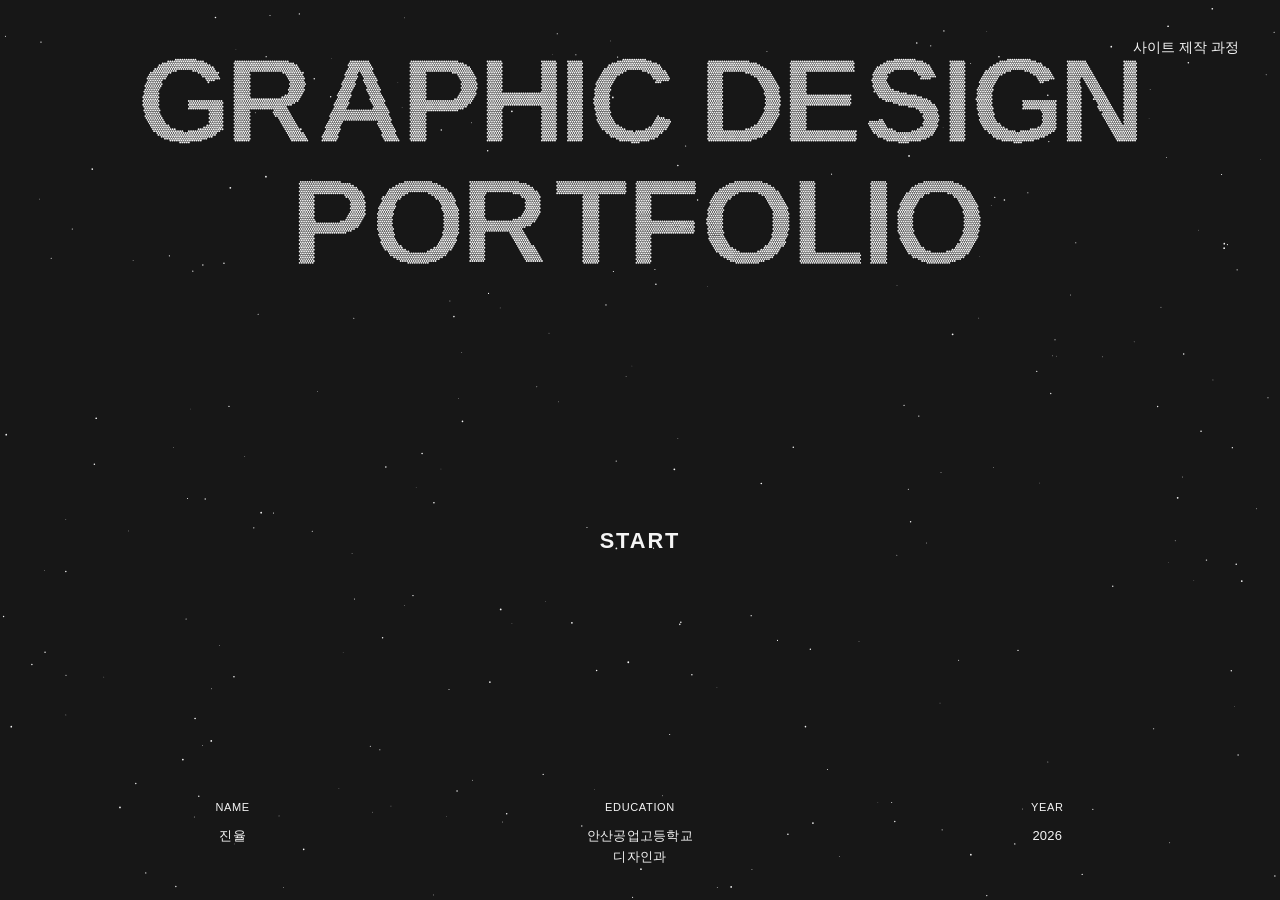
==== commit 7b89282c: "Add files via upload" ====
--- a/index.html
+++ b/index.html
@@ -1,4 +1,4 @@
-<!doctype html><html lang="ko"><head><meta charset="utf-8"><meta name="viewport" content="width=device-width,initial-scale=1"><meta name="theme-color" content="#171717"><title>GRAPHIC DESIGN PORTFOLIO</title><link rel="stylesheet" href="cover.css"><script src="cover-data.js" defer></script><script src="cover.js" defer></script><link rel="stylesheet" href="transition.css"><script src="page-transition.js" defer></script><link rel="stylesheet" href="navigation.css?v=20261103-line8"><link rel="stylesheet" href="star-motion.css"><script src="star-motion.js" defer></script><link rel="stylesheet" href="title-particles.css"><script src="title-physics.js" defer></script><script src="title-sampling.js" defer></script><script src="title-particles.js" defer></script><link rel="stylesheet" href="making.css?v=20261103-mobile6"><script src="making.js" defer></script><script src="touch-feedback.js?v=20261103-mobile6" defer></script></head><body>
+<!doctype html><html lang="ko"><head><meta charset="utf-8"><meta name="viewport" content="width=device-width,initial-scale=1"><meta name="theme-color" content="#171717"><title>GRAPHIC DESIGN PORTFOLIO</title><link rel="stylesheet" href="cover.css"><script src="cover-data.js" defer></script><script src="cover.js" defer></script><link rel="stylesheet" href="transition.css"><script src="page-transition.js" defer></script><link rel="stylesheet" href="navigation.css?v=20261103-line8"><link rel="stylesheet" href="star-motion.css"><script src="star-motion.js" defer></script><link rel="stylesheet" href="title-particles.css?v=20261103-touch-title"><script src="title-physics.js" defer></script><script src="title-sampling.js" defer></script><script src="title-particles.js?v=20261103-touch-title" defer></script><link rel="stylesheet" href="making.css?v=20261103-mobile6"><script src="making.js" defer></script><script src="touch-feedback.js?v=20261103-mobile6" defer></script></head><body>
 
 <main class="cover page-surface" data-page-surface="home"><button id="making-open" class="making-trigger" type="button" aria-haspopup="dialog" aria-controls="making-dialog" aria-expanded="false">사이트 제작 과정</button><div class="cover-starfield" aria-hidden="true"><div class="star-pointer"><canvas data-cover-stars></canvas></div></div><h1 class="cover-title"><span id="title-first">GRAPHIC DESIGN</span><span id="title-second">PORTFOLIO</span></h1><div class="start-position"><a id="start" href="explore.html" data-fade-link>START</a></div><footer class="cover-footer" aria-label="포트폴리오 정보"><div class="detail"><h2>NAME</h2><p id="name">진율</p></div><div class="detail"><h2>EDUCATION</h2><p><span id="school">안산공업고등학교</span><br><span id="department">디자인과</span></p></div><div class="detail"><h2>YEAR</h2><p id="year">2026</p></div></footer></main><dialog id="making-dialog" class="making-dialog" aria-labelledby="making-title" aria-describedby="making-intro">
   <div class="making-header">
--- a/title-particles.css
+++ b/title-particles.css
@@ -1,4 +1,4 @@
-.cover-title { user-select: none; -webkit-user-select: none; }
+.cover-title { user-select: none; -webkit-user-select: none; touch-action: none; }
 .title-particle-canvas { position: fixed; inset: 0; width: 100%; height: 100%; z-index: 1; pointer-events: none; }
 .cover-title.particles-ready .title-ink { opacity: 0; }
 /* DOM 제목의 글꼴·간격·너비·높이는 그대로 보존하며 읽기 접근성도 유지합니다. */
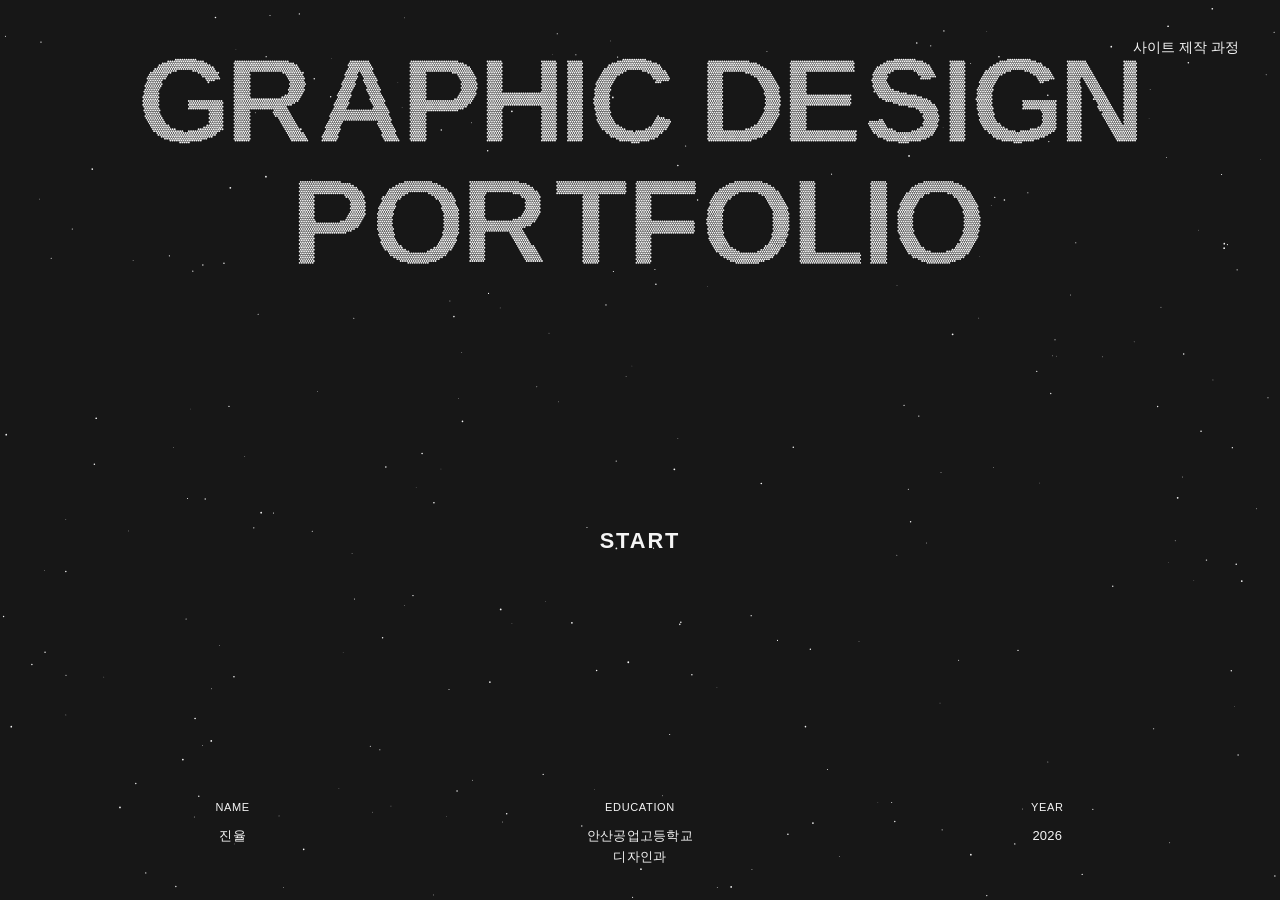
==== commit 3565ff05: "Add files via upload" ====
--- a/index.html
+++ b/index.html
@@ -1,4 +1,4 @@
-<!doctype html><html lang="ko"><head><meta charset="utf-8"><meta name="viewport" content="width=device-width,initial-scale=1"><meta name="theme-color" content="#171717"><title>GRAPHIC DESIGN PORTFOLIO</title><link rel="stylesheet" href="cover.css"><script src="cover-data.js" defer></script><script src="cover.js" defer></script><link rel="stylesheet" href="transition.css"><script src="page-transition.js" defer></script><link rel="stylesheet" href="navigation.css?v=20261103-line8"><link rel="stylesheet" href="star-motion.css"><script src="star-motion.js" defer></script><link rel="stylesheet" href="title-particles.css?v=20261103-touch-title"><script src="title-physics.js" defer></script><script src="title-sampling.js" defer></script><script src="title-particles.js?v=20261103-touch-title" defer></script><link rel="stylesheet" href="making.css?v=20261103-mobile6"><script src="making.js" defer></script><script src="touch-feedback.js?v=20261103-mobile6" defer></script></head><body>
+<!doctype html><html lang="ko"><head><meta charset="utf-8"><meta name="viewport" content="width=device-width,initial-scale=1"><meta name="theme-color" content="#171717"><title>GRAPHIC DESIGN PORTFOLIO</title><link rel="stylesheet" href="cover.css"><script src="cover-data.js" defer></script><script src="cover.js" defer></script><link rel="stylesheet" href="transition.css"><script src="page-transition.js?v=20261110-render" defer></script><link rel="stylesheet" href="navigation.css?v=20261103-line8"><link rel="stylesheet" href="star-motion.css"><script src="star-motion.js" defer></script><link rel="stylesheet" href="title-particles.css?v=20261103-touch-title"><script src="title-physics.js" defer></script><script src="title-sampling.js" defer></script><script src="title-particles.js?v=20261110-render" defer></script><link rel="stylesheet" href="making.css?v=20261103-mobile6"><script src="making.js" defer></script><script src="touch-feedback.js?v=20261103-mobile6" defer></script></head><body>
 
 <main class="cover page-surface" data-page-surface="home"><button id="making-open" class="making-trigger" type="button" aria-haspopup="dialog" aria-controls="making-dialog" aria-expanded="false">사이트 제작 과정</button><div class="cover-starfield" aria-hidden="true"><div class="star-pointer"><canvas data-cover-stars></canvas></div></div><h1 class="cover-title"><span id="title-first">GRAPHIC DESIGN</span><span id="title-second">PORTFOLIO</span></h1><div class="start-position"><a id="start" href="explore.html" data-fade-link>START</a></div><footer class="cover-footer" aria-label="포트폴리오 정보"><div class="detail"><h2>NAME</h2><p id="name">진율</p></div><div class="detail"><h2>EDUCATION</h2><p><span id="school">안산공업고등학교</span><br><span id="department">디자인과</span></p></div><div class="detail"><h2>YEAR</h2><p id="year">2026</p></div></footer></main><dialog id="making-dialog" class="making-dialog" aria-labelledby="making-title" aria-describedby="making-intro">
   <div class="making-header">
